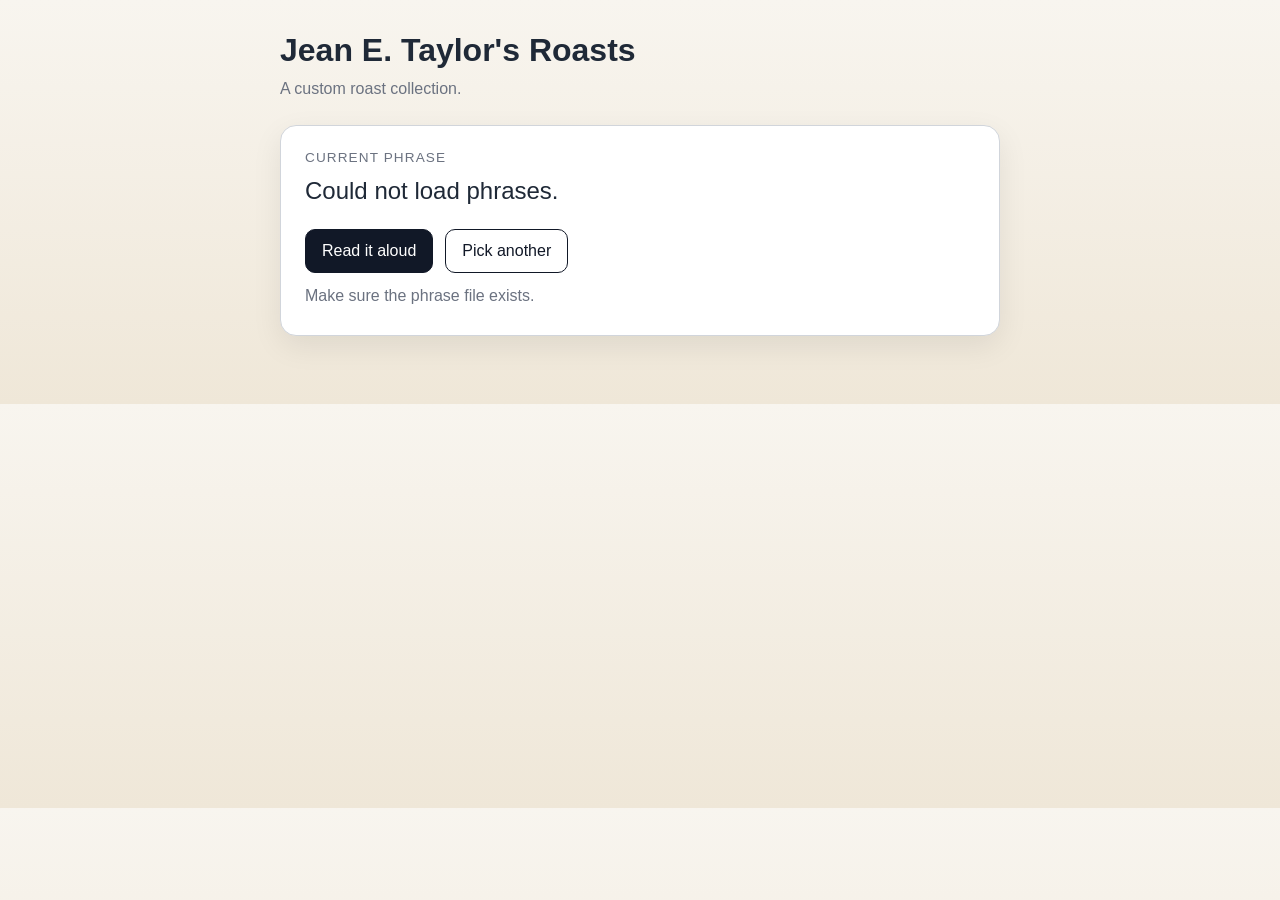
==== jeanetaylor/index.html @ 5f10acb7 "Add /jeanetaylor/index.html for custom roast page" ====
<!DOCTYPE html>
<html lang="en">
<head>
  <meta charset="UTF-8">
  <meta name="viewport" content="width=device-width, initial-scale=1.0">
  <title>Jean E. Taylor's Roasts</title>
  <link rel="stylesheet" href="../styles.css">
</head>
<body>
  <main class="container">
    <h1>Jean E. Taylor's Roasts</h1>
    <p class="subtitle">A custom roast collection.</p>

    <section class="card">
      <p class="label">Current phrase</p>
      <blockquote id="phraseDisplay">Loading phrase...</blockquote>
      <div class="actions">
        <button type="button" id="speakButton">Read it aloud</button>
        <button type="button" id="nextButton">Pick another</button>
      </div>
      <p id="status" class="status" aria-live="polite"></p>
    </section>
  </main>

  <script src="../script.js"></script>
</body>
</html>
---- styles.css ----
:root {
  color-scheme: light;
  --bg: #f4f1ea;
  --card: #ffffff;
  --text: #1f2937;
  --muted: #6b7280;
  --border: #d1d5db;
  --shadow: 0 10px 30px rgba(0, 0, 0, 0.08);
}

* {
  box-sizing: border-box;
}

body {
  margin: 0;
  font-family: Arial, Helvetica, sans-serif;
  background: linear-gradient(180deg, #f8f5ef 0%, #efe7d8 100%);
  color: var(--text);
}

.container {
  max-width: 760px;
  margin: 0 auto;
  padding: 32px 20px 48px;
}

h1 {
  margin: 0 0 8px;
  font-size: 2rem;
}

.subtitle {
  margin: 0 0 24px;
  color: var(--muted);
  line-height: 1.5;
}

.card {
  background: var(--card);
  border: 1px solid var(--border);
  border-radius: 16px;
  padding: 24px;
  box-shadow: var(--shadow);
  margin-bottom: 20px;
}

.label {
  margin: 0 0 8px;
  font-size: 0.85rem;
  text-transform: uppercase;
  letter-spacing: 0.08em;
  color: var(--muted);
}

blockquote {
  margin: 0 0 20px;
  font-size: 1.5rem;
  line-height: 1.5;
}

.actions {
  display: flex;
  gap: 12px;
  flex-wrap: wrap;
}

button {
  appearance: none;
  border: 1px solid #111827;
  background: #111827;
  color: #ffffff;
  padding: 12px 16px;
  border-radius: 10px;
  font-size: 1rem;
  cursor: pointer;
}

button:hover {
  opacity: 0.92;
}

button:last-child {
  background: #ffffff;
  color: #111827;
}

.status {
  min-height: 1.5em;
  margin: 14px 0 0;
  color: var(--muted);
}

.notes ul {
  margin: 0;
  padding-left: 20px;
  line-height: 1.7;
}

code {
  font-family: "SFMono-Regular", Consolas, "Liberation Mono", Menlo, monospace;
  font-size: 0.95em;
}
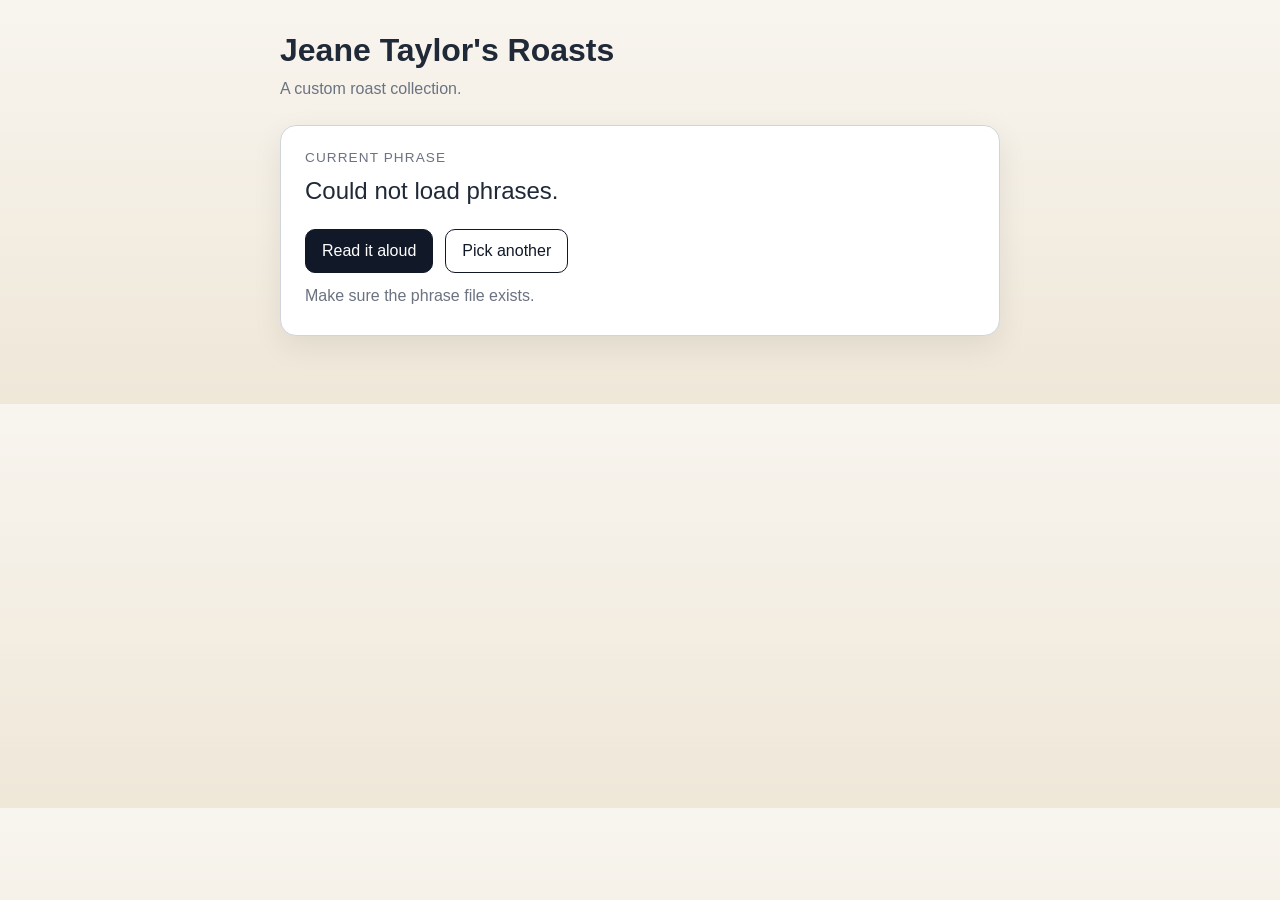
==== commit 105db7d8: "updated Jeane's roasts text" ====
--- a/jeanetaylor/index.html
+++ b/jeanetaylor/index.html
@@ -8,7 +8,7 @@
 </head>
 <body>
   <main class="container">
-    <h1>Jean E. Taylor's Roasts</h1>
+    <h1>Jeane Taylor's Roasts</h1>
     <p class="subtitle">A custom roast collection.</p>
 
     <section class="card">
